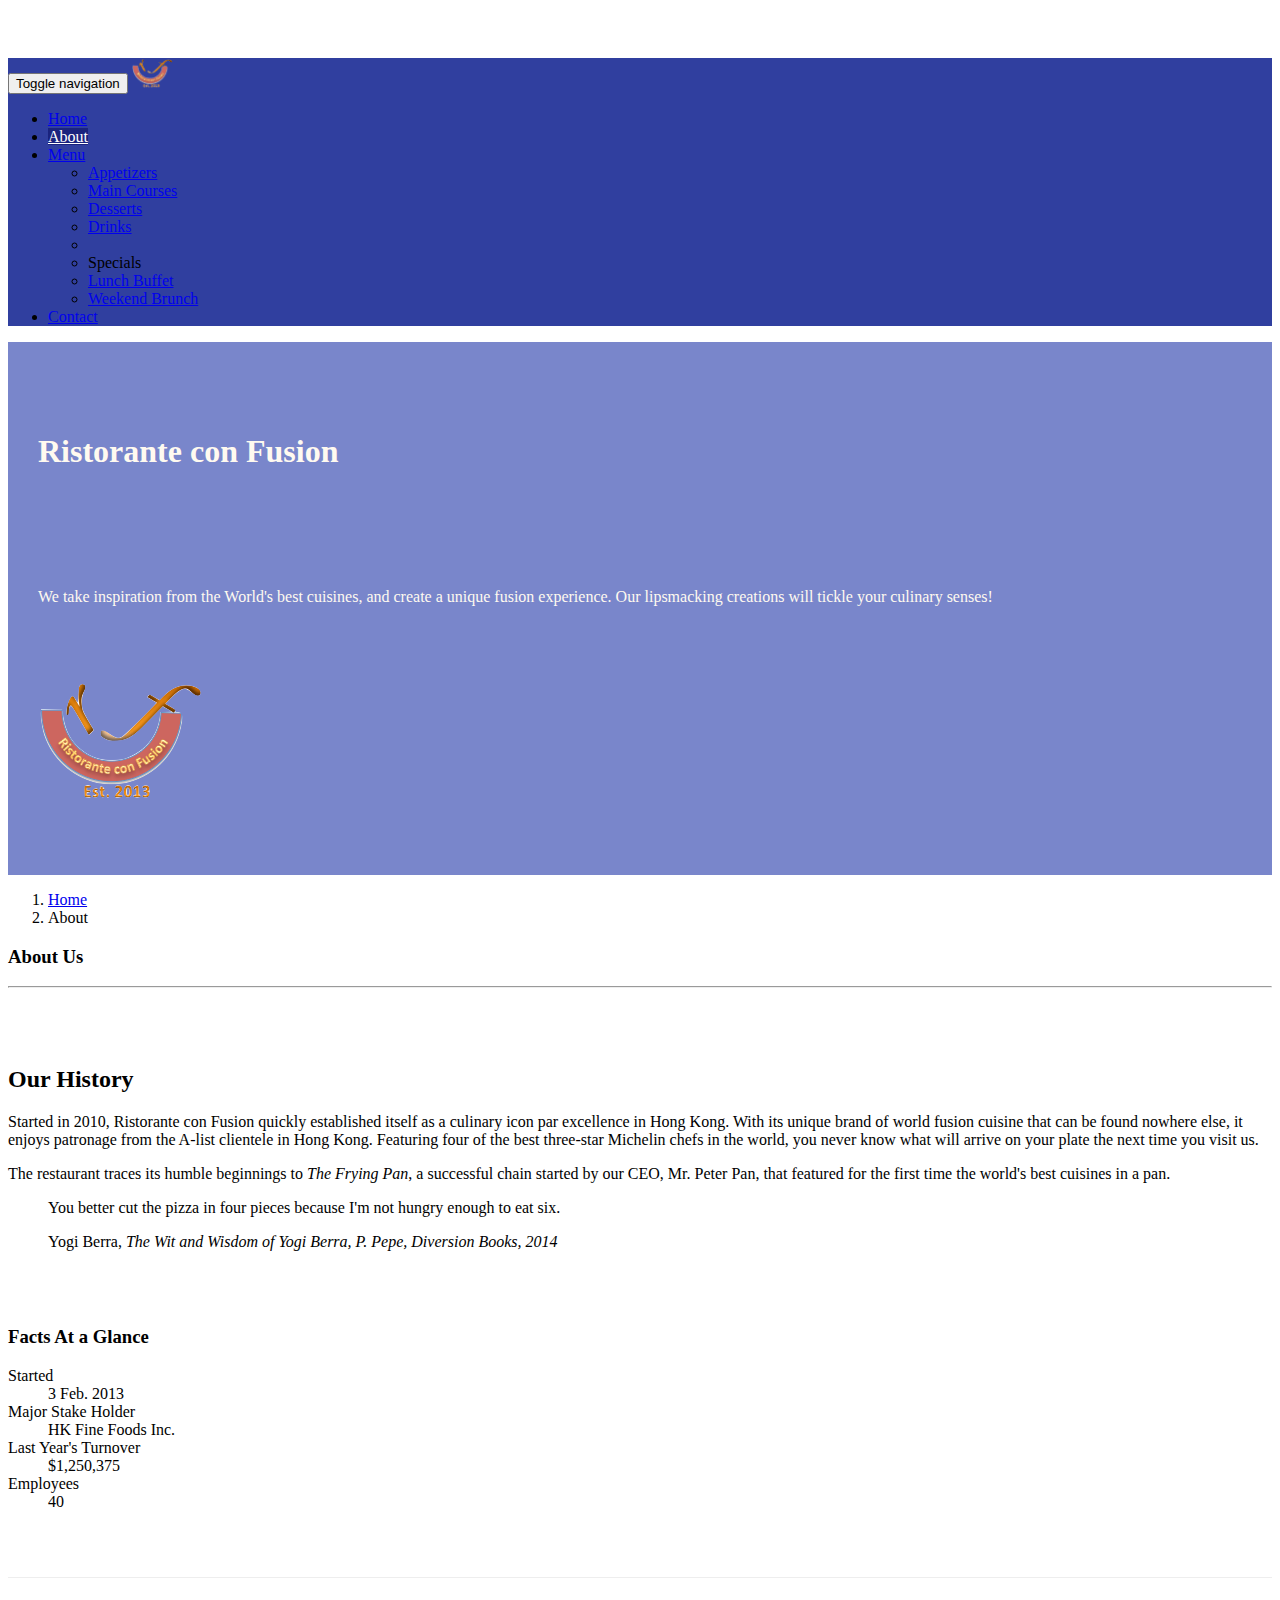
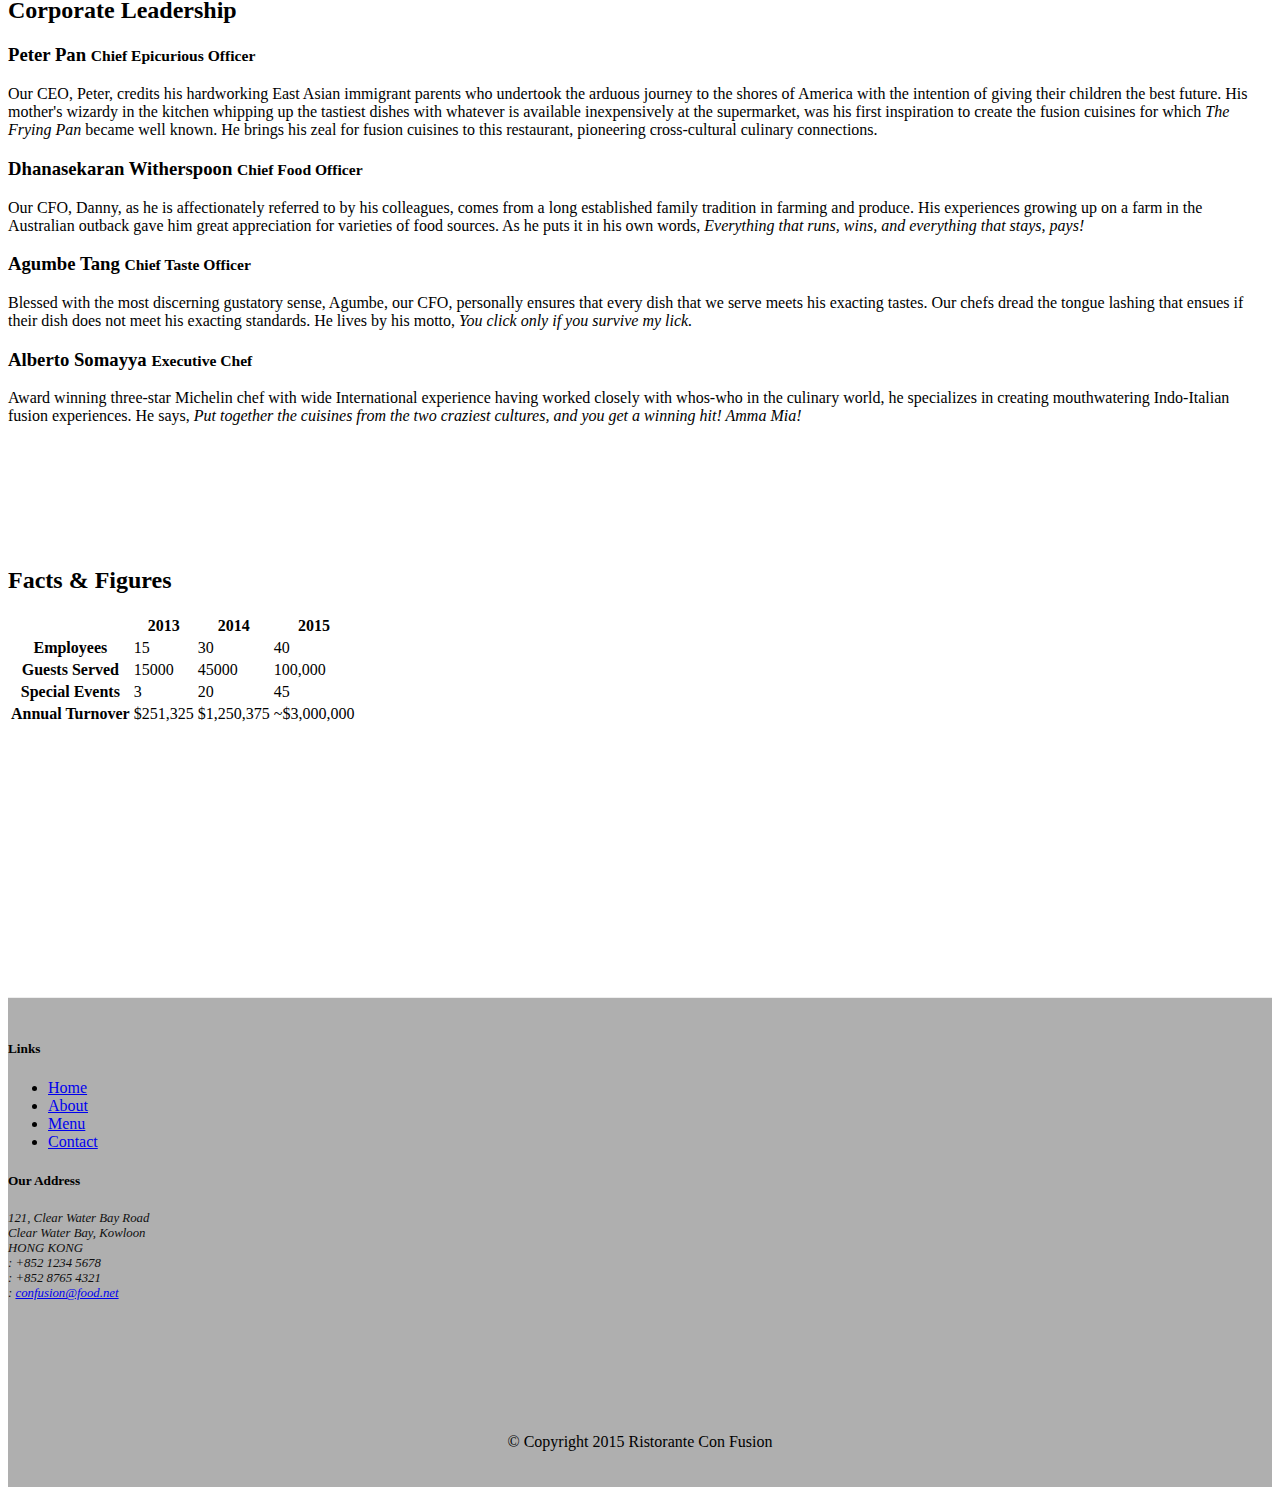
==== conFusion/About Us.html @ c1e33639 "Final Project for Assignment 2" ====
<!DOCTYPE html>
<html lang="en">

<head>
     <meta charset="utf-8">
    <meta http-equiv="X-UA-Compatible" content="IE=edge">
    <meta name="viewport" content="width=device-width, initial-scale=1">
    <!-- The above 3 meta tags *must* come first in the head; any other head 
         content must come *after* these tags -->
    <title>Ristorante Con Fusion: About Us</title>
        <!-- Bootstrap -->
    <link href="bootstrap/css/bootstrap.min.css" rel="stylesheet">
    <link href="bootstrap/css/bootstrap-theme.min.css" rel="stylesheet">
    <link href="font-awesome-4.6.3/css/font-awesome.min.css" rel="stylesheet">
    <link href="bootstrap-social-gh-pages/bootstrap-social.css" rel="stylesheet">
    <style>
        .row-header{
            margin: 0px auto;
            padding:0px auto;
        }

        .row-content {
            margin:0px auto;
            padding: 50px 0px 50px 0px;
            border-bottom: 1px ridge;
            min-height: 400px;
        }

        .row-footer {
            background-color: #AfAfAf;
            margin:0px auto;
            padding: 20px 0px 20px 0px;
        }
        .jumbotron {
            padding:70px 30px 70px 30px;
            margin:0px auto;
            background: #7986CB;
            color:floralwhite;
        }

        address {
            font-size:80%;
            margin:0px;
            color:#0f0f0f;
        }
        body{
            padding:50px 0px 0px 0px;
            z-index:0;
        }
        .navbar-inverse {
            background: #303F9F;
        }
        .navbar-inverse .navbar-nav > .active > a,
        .navbar-inverse .navbar-nav > .active > a:hover,
        .navbar-inverse .navbar-nav > .active > a:focus {
            color: #fff;
            background: #1A237E;
        }
        .navbar-inverse .navbar-nav > .open > a,
        .navbar-inverse .navbar-nav > .open > a:hover,
        .navbar-inverse .navbar-nav > .open > a:focus {
            color: #fff;
            background: #1A237E;
        }
        .navbar-inverse .navbar-nav .open .dropdown-menu> li> a,
        .navbar-inverse .navbar-nav .open .dropdown-menu {
            background-color: #303F9F;
            color:#eeeeee;
        }
        .navbar-inverse .navbar-nav .open .dropdown-menu> li> a:hover {
            color:#000000;
        }

    </style>

    <!-- HTML5 shim and Respond.js for IE8 support of HTML5 elements and media queries -->
    <!-- WARNING: Respond.js doesn't work if you view the page via file:// -->
    <!--[if lt IE 9]>
      <script src="https://oss.maxcdn.com/html5shiv/3.7.2/html5shiv.min.js"></script>
      <script src="https://oss.maxcdn.com/respond/1.4.2/respond.min.js"></script>
    <![endif]-->
</head>

<body>
    <nav class="navbar navbar-inverse navbar-fixed-top" role="navigation">
        <div class="container">
            <div class="navbar-header">
                <button type="button" class="navbar-toggle collapsed" data-toggle="collapse" data-target="#navbar" aria-expanded="false" aria-controls="navbar">
                    <span class="sr-only">Toggle navigation</span>
                    <span class="icon-bar"></span>
                    <span class="icon-bar"></span>
                    <span class="icon-bar"></span>
                </button>
                <a class="navbar-brand" href="index3.html"><img src="img/logo.png" height=30 width=41></a>
            </div>
            <div id="navbar" class="navbar-collapse collapse">
                <ul class="nav navbar-nav">
                    <li><a href="index3.html"><span class="glyphicon glyphicon-home" aria-hidden="true"></span> Home</a></li>

                    <li class="active"><a href="#"><span class="glyphicon glyphicon-info-sign" aria-hidden="true"></span> About</a></li>
                    <li class="dropdown">
                        <a href="#" class="dropdown-toggle" data-toggle="dropdown"
                           role="button" aria-haspopup="true" aria-expanded="false">
                            <span class="glyphicon glyphicon-list-alt" aria-hidden="true"></span>
                            Menu <span class="caret"></span></a>
                        <ul class="dropdown-menu">
                            <li><a href="#">Appetizers</a></li>
                            <li><a href="#">Main Courses</a></li>
                            <li><a href="#">Desserts</a></li>
                            <li><a href="#">Drinks</a></li>
                            <li role="separator" class="divider"></li>
                            <li class="dropdown-header">Specials</li>
                            <li><a href="#">Lunch Buffet</a></li>
                            <li><a href="#">Weekend Brunch</a></li>
                        </ul>
                    </li>
                    <li><a href="contactus.html" class="fa fa-envelope-o">Contact</a></li>
                </ul>
            </div>
        </div>
    </nav>  
    <header class="jumbotron">

        <!-- Main component for a primary marketing message or call to action -->

        <div class="container">
            <div class="row row-header">
                <div class="col-xs-12 col-sm-8">
                    <h1>Ristorante con Fusion</h1>
                    <p style="padding:40px;"></p>
                    <p>We take inspiration from the World's best cuisines, and create a unique fusion experience. Our lipsmacking creations will tickle your culinary senses!</p>
                </div>
                <div class="col-xs-12 col-sm-2">
                    <p style="padding:20px;"></p>
                    <img src="img/logo.png" class="img-responsive">
                </div>
            </div>
        </div>
    </header>


    <div class="container">
        <div>
            <div>
                <ol class="breadcrumb">
                    <li><a href="index3.html">Home</a></li>
                    <li class="active">About</li>
                    <ol>
            </div>
            <div>
               <h3>About Us</h3>
               <hr>
            </div>
        </div>
        
        <div class="row row-content">
            <div class="col-sm-8">
                <h2>Our History</h2>
                <p>Started in 2010, Ristorante con Fusion quickly established itself as a culinary icon par excellence in Hong Kong. With its unique brand of world fusion cuisine that can be found nowhere else, it enjoys patronage from the A-list clientele in Hong Kong.  Featuring four of the best three-star Michelin chefs in the world, you never know what will arrive on your plate the next time you visit us.</p>
                <p>The restaurant traces its humble beginnings to <em>The Frying Pan</em>, a successful chain started by our CEO, Mr. Peter Pan, that featured for the first time the world's best cuisines in a pan.</p>
                <div class="well">
                    <blockquote>
                        <p>You better cut the pizza in four pieces because
                            I'm not hungry enough to eat six.</p>
                        <footer>Yogi Berra,
                            <cite>The Wit and Wisdom of Yogi Berra,
                                P. Pepe, Diversion Books, 2014</cite>
                        </footer>
                    </blockquote>
                </div>

            </div>
            <div class="col-sm-4">
                <p style="padding:20px;"></p>

                <div class="panel panel-primary">
                    <div class="panel-heading">
                        <h3 class="panel-title">Facts At a Glance</h3>
                    </div>
                    <div class="panel-body">
                        <dl class="dl-horizontal">
                            <dt>Started</dt>
                            <dd>3 Feb. 2013</dd>
                            <dt>Major Stake Holder</dt>
                            <dd>HK Fine Foods Inc.</dd>
                            <dt>Last Year's Turnover</dt>
                            <dd>$1,250,375</dd>
                            <dt>Employees</dt>
                            <dd>40</dd>
                        </dl>
                    </div>
                </div>
            </div>
        </div>


        <div>
            <div>
                <h2>Corporate Leadership</h2>
                <h3>Peter Pan <small>Chief Epicurious Officer</small></h3>
                <p>Our CEO, Peter, credits his hardworking East Asian immigrant parents who undertook the arduous journey to the shores of America with the intention of giving their children the best future. His mother's wizardy in the kitchen whipping up the tastiest dishes with whatever is available inexpensively at the supermarket, was his first inspiration to create the fusion cuisines for which <em>The Frying Pan</em> became well known. He brings his zeal for fusion cuisines to this restaurant, pioneering cross-cultural culinary connections.</p>
                <h3>Dhanasekaran Witherspoon <small>Chief Food Officer</small></h3>
                <p>Our CFO, Danny, as he is affectionately referred to by his colleagues, comes from a long established family tradition in farming and produce. His experiences growing up on a farm in the Australian outback gave him great appreciation for varieties of food sources. As he puts it in his own words, <em>Everything that runs, wins, and everything that stays, pays!</em></p>
                <h3>Agumbe Tang <small>Chief Taste Officer</small></h3>
                <p>Blessed with the most discerning gustatory sense, Agumbe, our CFO, personally ensures that every dish that we serve meets his exacting tastes. Our chefs dread the tongue lashing that ensues if their dish does not meet his exacting standards. He lives by his motto, <em>You click only if you survive my lick.</em></p>
                <h3>Alberto Somayya <small>Executive Chef</small></h3>
                <p>Award winning three-star Michelin chef with wide International experience having worked closely with whos-who in the culinary world, he specializes in creating mouthwatering Indo-Italian fusion experiences. He says, <em>Put together the cuisines from the two craziest cultures, and you get a winning hit! Amma Mia!</em></p>
            </div>
             <div>
                <p style="padding:20px;"></p>
            </div>
            <div class="row row-content">
                <div class="col-xs-12 col-sm-9">
                    <h2>Facts &amp; Figures</h2>
                    <div class="table-responsive">
                        <table class="table table-striped">
                            <tr>
                                <td>&nbsp;</td>
                                <th>2013</th>
                                <th>2014</th>
                                <th>2015</th>
                            </tr>
                            <tr>
                                <th>Employees</th>
                                <td>15</td>
                                <td>30</td>
                                <td>40</td>
                            </tr>
                            <tr>
                                <th>Guests Served</th>
                                <td>15000</td>
                                <td>45000</td>
                                <td>100,000</td>
                            </tr>
                            <tr>
                                <th>Special Events</th>
                                <td>3</td>
                                <td>20</td>
                                <td>45</td>
                            </tr>
                            <tr>
                                <th>Annual Turnover</th>
                                <td>$251,325</td>
                                <td>$1,250,375</td>
                                <td>~$3,000,000</td>
                            </tr>
                        </table>
                    </div>

                </div>
                <div class="col-xs-12 col-sm-3">
                    <p style="padding:20px;"></p>
                </div>
            </div>
       </div>

    </div>

    <footer class="row-footer">
        <div class="container">
            <div class="row">             
                <div class="col-xs-5 col-xs-offset-1 col-sm-2 col-sm-offset-1">
                    <h5>Links</h5>
                    <ul class="list-unstyled">
                        <li><a href="#">Home</a></li>
                        <li><a href="#">About</a></li>
                        <li><a href="#">Menu</a></li>
                        <li><a href="#">Contact</a></li>
                    </ul>
                </div>
                <div class="col-xs-6 col-sm-5">
                    <h5>Our Address</h5>
                    <address>
		              121, Clear Water Bay Road<br>
		              Clear Water Bay, Kowloon<br>
		              HONG KONG<br>
		              <i class="fa fa-phone"></i>: +852 1234 5678<br>
		              <i class="fa fa-fax"></i>: +852 8765 4321<br>
		              <i class="fa fa-envelope"></i>: 
                        <a href="mailto:confusion@food.net">confusion@food.net</a>
		           </address>
                </div>
                <div class="col-xs-12 col-sm-4">
                    <div class="nav navbar-nav" style="padding: 40px 10px;">
                        <a class="btn btn-social-icon btn-google-plus" href="http://google.com/+"><i class="fa fa-google-plus"></i></a>
                        <a class="btn btn-social-icon btn-facebook" href="http://www.facebook.com/profile.php?id="><i class="fa fa-facebook"></i></a>
                        <a class="btn btn-social-icon btn-linkedin" href="http://www.linkedin.com/in/"><i class="fa fa-linkedin"></i></a>
                        <a class="btn btn-social-icon btn-twitter" href="http://twitter.com/"><i class="fa fa-twitter"></i></a>
                        <a class="btn btn-social-icon btn-youtube" href="http://youtube.com/"><i class="fa fa-youtube"></i></a>
                        <a class="btn btn-social-icon" href="mailto:"><i class="fa fa-envelope-o"></i></a>
                    </div>
                </div>
                <div class="col-xs-12">
                    <p style="padding:10px;"></p>
                    <p align=center>© Copyright 2015 Ristorante Con Fusion</p>
                </div>
            </div>
        </div>
    </footer>
    <!-- jQuery (necessary for Bootstrap's JavaScript plugins) -->
    <script src="https://ajax.googleapis.com/ajax/libs/jquery/1.11.3/jquery.min.js"></script>
    <!-- Include all compiled plugins (below), or include individual files as needed -->
    <script src="bootstrap/js/bootstrap.min.js"></script>
</body>

</html>
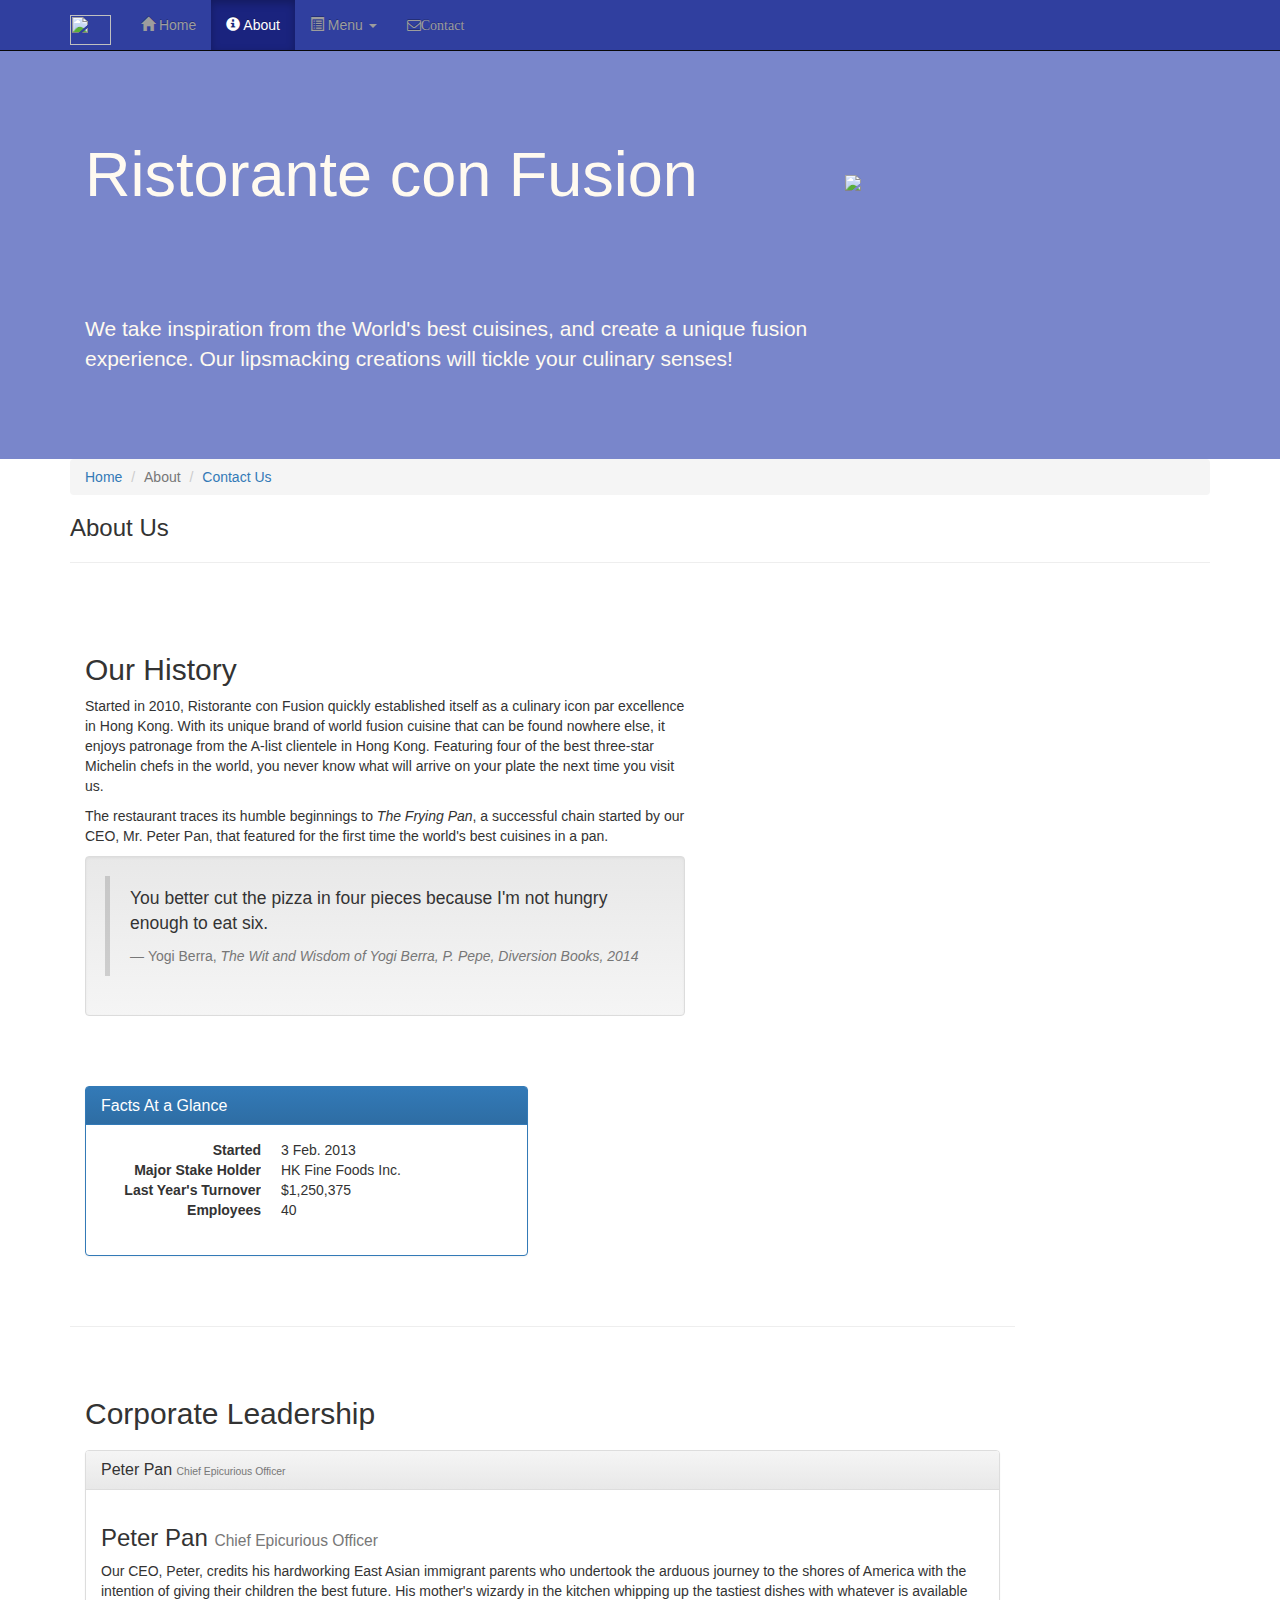
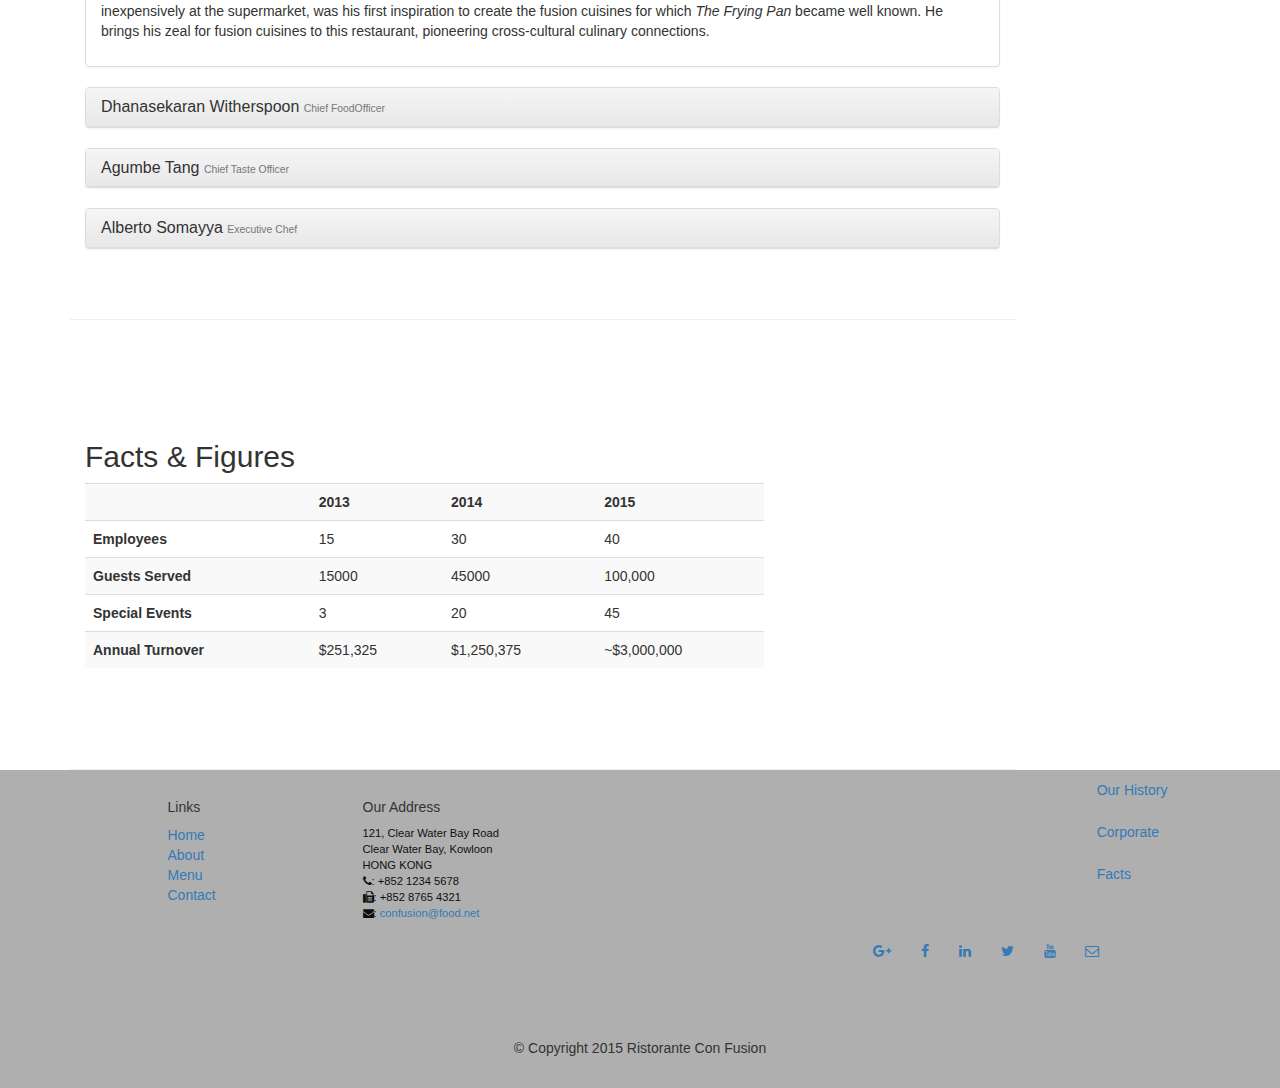
==== commit 508659e3: "Assignment 4 done" ====
--- a/conFusion/About Us.html
+++ b/conFusion/About Us.html
@@ -13,66 +13,13 @@
     <link href="bootstrap/css/bootstrap-theme.min.css" rel="stylesheet">
     <link href="font-awesome-4.6.3/css/font-awesome.min.css" rel="stylesheet">
     <link href="bootstrap-social-gh-pages/bootstrap-social.css" rel="stylesheet">
-    <style>
-        .row-header{
-            margin: 0px auto;
-            padding:0px auto;
-        }
-
-        .row-content {
-            margin:0px auto;
-            padding: 50px 0px 50px 0px;
-            border-bottom: 1px ridge;
-            min-height: 400px;
-        }
-
-        .row-footer {
-            background-color: #AfAfAf;
-            margin:0px auto;
-            padding: 20px 0px 20px 0px;
-        }
-        .jumbotron {
-            padding:70px 30px 70px 30px;
-            margin:0px auto;
-            background: #7986CB;
-            color:floralwhite;
-        }
-
-        address {
-            font-size:80%;
-            margin:0px;
-            color:#0f0f0f;
-        }
-        body{
-            padding:50px 0px 0px 0px;
-            z-index:0;
-        }
-        .navbar-inverse {
-            background: #303F9F;
-        }
-        .navbar-inverse .navbar-nav > .active > a,
-        .navbar-inverse .navbar-nav > .active > a:hover,
-        .navbar-inverse .navbar-nav > .active > a:focus {
-            color: #fff;
-            background: #1A237E;
-        }
-        .navbar-inverse .navbar-nav > .open > a,
-        .navbar-inverse .navbar-nav > .open > a:hover,
-        .navbar-inverse .navbar-nav > .open > a:focus {
-            color: #fff;
-            background: #1A237E;
-        }
-        .navbar-inverse .navbar-nav .open .dropdown-menu> li> a,
-        .navbar-inverse .navbar-nav .open .dropdown-menu {
-            background-color: #303F9F;
-            color:#eeeeee;
-        }
-        .navbar-inverse .navbar-nav .open .dropdown-menu> li> a:hover {
-            color:#000000;
-        }
-
-    </style>
-
+    <link href="bower_components/bootstrap/dist/css/bootstrap.min.css" rel
+            ="stylesheet">
+    <link href="bower_components/bootstrap/dist/css/bootstrap-theme.min.css" rel
+            ="stylesheet">
+    <link href="bower_components/font-awesome/css/font-awesome.min.css" rel
+            ="stylesheet">
+    <link href="mystyles.css" rel="stylesheet">
     <!-- HTML5 shim and Respond.js for IE8 support of HTML5 elements and media queries -->
     <!-- WARNING: Respond.js doesn't work if you view the page via file:// -->
     <!--[if lt IE 9]>
@@ -81,7 +28,7 @@
     <![endif]-->
 </head>
 
-<body>
+<body data-spy="scroll" data-target="#myScrollspy" data-offset="200">
     <nav class="navbar navbar-inverse navbar-fixed-top" role="navigation">
         <div class="container">
             <div class="navbar-header">
@@ -91,7 +38,7 @@
                     <span class="icon-bar"></span>
                     <span class="icon-bar"></span>
                 </button>
-                <a class="navbar-brand" href="index3.html"><img src="img/logo.png" height=30 width=41></a>
+                <a class="navbar-brand" href="index3.html"><img src="http://icons.iconarchive.com/icons/icons8/android/512/Food-Vegeterian-Food-icon.png" height=30 width=41></a>
             </div>
             <div id="navbar" class="navbar-collapse collapse">
                 <ul class="nav navbar-nav">
@@ -132,7 +79,7 @@
                 </div>
                 <div class="col-xs-12 col-sm-2">
                     <p style="padding:20px;"></p>
-                    <img src="img/logo.png" class="img-responsive">
+                    <img src="http://icons.iconarchive.com/icons/icons8/android/512/Food-Vegeterian-Food-icon.png" class="img-responsive">
                 </div>
             </div>
         </div>
@@ -145,6 +92,7 @@
                 <ol class="breadcrumb">
                     <li><a href="index3.html">Home</a></li>
                     <li class="active">About</li>
+                    <li><a href="contactus.html">Contact Us</a></li>
                     <ol>
             </div>
             <div>
@@ -152,9 +100,10 @@
                <hr>
             </div>
         </div>
-        
-        <div class="row row-content">
-            <div class="col-sm-8">
+        <div class="row">
+            <div class="col-xs-12 col-sm-10">
+        <div  id="history" class="row row-content">
+            <div class="col-xs-12 col-sm-6 col-lg-8">
                 <h2>Our History</h2>
                 <p>Started in 2010, Ristorante con Fusion quickly established itself as a culinary icon par excellence in Hong Kong. With its unique brand of world fusion cuisine that can be found nowhere else, it enjoys patronage from the A-list clientele in Hong Kong.  Featuring four of the best three-star Michelin chefs in the world, you never know what will arrive on your plate the next time you visit us.</p>
                 <p>The restaurant traces its humble beginnings to <em>The Frying Pan</em>, a successful chain started by our CEO, Mr. Peter Pan, that featured for the first time the world's best cuisines in a pan.</p>
@@ -170,7 +119,7 @@
                 </div>
 
             </div>
-            <div class="col-sm-4">
+            <div class="to col-xs-12 col-sm-6 col-lg-4.">
                 <p style="padding:20px;"></p>
 
                 <div class="panel panel-primary">
@@ -194,22 +143,88 @@
         </div>
 
 
-        <div>
-            <div>
+        <div id="corporate" class="row row-content">
+            <div class="col-xs-12">
                 <h2>Corporate Leadership</h2>
-                <h3>Peter Pan <small>Chief Epicurious Officer</small></h3>
-                <p>Our CEO, Peter, credits his hardworking East Asian immigrant parents who undertook the arduous journey to the shores of America with the intention of giving their children the best future. His mother's wizardy in the kitchen whipping up the tastiest dishes with whatever is available inexpensively at the supermarket, was his first inspiration to create the fusion cuisines for which <em>The Frying Pan</em> became well known. He brings his zeal for fusion cuisines to this restaurant, pioneering cross-cultural culinary connections.</p>
-                <h3>Dhanasekaran Witherspoon <small>Chief Food Officer</small></h3>
-                <p>Our CFO, Danny, as he is affectionately referred to by his colleagues, comes from a long established family tradition in farming and produce. His experiences growing up on a farm in the Australian outback gave him great appreciation for varieties of food sources. As he puts it in his own words, <em>Everything that runs, wins, and everything that stays, pays!</em></p>
-                <h3>Agumbe Tang <small>Chief Taste Officer</small></h3>
-                <p>Blessed with the most discerning gustatory sense, Agumbe, our CFO, personally ensures that every dish that we serve meets his exacting tastes. Our chefs dread the tongue lashing that ensues if their dish does not meet his exacting standards. He lives by his motto, <em>You click only if you survive my lick.</em></p>
-                <h3>Alberto Somayya <small>Executive Chef</small></h3>
-                <p>Award winning three-star Michelin chef with wide International experience having worked closely with whos-who in the culinary world, he specializes in creating mouthwatering Indo-Italian fusion experiences. He says, <em>Put together the cuisines from the two craziest cultures, and you get a winning hit! Amma Mia!</em></p>
-            </div>
+                <div class="panel-group" id="accordion" role="tablist" aria-multiselectable="true">
+                    </div>
+
+                    <div class="panel panel-default">
+                        <div class="panel-heading" role="tab" id="headingPeter">
+                            <h3 class="panel-title">
+                                <a role="button" data-toggle="collapse" data-parent="#accordion" href="#peter" aria-expanded="true" aria-controls="peter">Peter Pan
+                                    <small>Chief Epicurious Officer</small>
+                                </a>
+                            </h3>
+                        </div>
+                        <div role="tabpanel" class="panel-collapse collapse in" id="peter" aria-labelledby="headingPeter">
+                            <div class="panel-body">
+                                <p>
+                                    <div role="tabpanel" class="tab-pane fade in active" id="peter">
+                                    <h3>Peter Pan <small>Chief Epicurious Officer</small></h3>
+                                <p>Our CEO, Peter, credits his hardworking East Asian immigrant parents who undertook the arduous journey to the shores of America with the intention of giving their children the best future. His mother's wizardy in the kitchen whipping up the tastiest dishes with whatever is available inexpensively at the supermarket, was his first inspiration to create the fusion cuisines for which <em>The Frying Pan</em> became well known. He brings his zeal for fusion cuisines to this restaurant, pioneering cross-cultural culinary connections.</p>
+                            </div>
+                            </p>
+                            </div>
+                        </div>
+                    </div>
+                <div class="panel panel-default">
+                    <div class="panel-heading" role="tab" id="headingDanny">
+                        <h3 class="panel-title">
+                            <a class="collapsed" role="button" data-toggle="collapse" data-parent="#accordion" href="#danny" aria-expanded="false" aria-controls="danny">Dhanasekaran Witherspoon <small>Chief FoodOfficer</small></a>
+                        </h3>
+                    </div>
+                    <div role="tabpanel" class="panel-collapse collapse" id="danny" aria-labelledby="headingDanny">
+                        <div class="panel-body">
+                            <p>
+                                <div role="tabpanel" class="tab-pane fade in" id="danny">
+                                <h3>Dhanasekaran Witherspoon <small>Chief Food Officer</small></h3>
+                            <p>Our CFO, Danny, as he is affectionately referred to by his colleagues, comes from a long established family tradition in farming and produce. His experiences growing up on a farm in the Australian outback gave him great appreciation for varieties of food sources. As he puts it in his own words, <em>Everything that runs, wins, and everything that stays, pays!</em></p>
+                        </div>
+                        </em></p>
+                        </div>
+                    </div>
+                </div>
+                <div class="panel panel-default">
+                    <div class="panel-heading" role="tab" id="headingAgumbe">
+                        <h3 class="panel-title">
+                            <a class="collapsed" role="button" data-toggle="collapse" data-parent="#accordion" href="#agumbe" aria-expanded="false" aria-controls="agumbe">Agumbe Tang <small>Chief Taste Officer
+                            </small></a>
+                        </h3>
+                    </div>
+                    <div role="tabpanel" class="panel-collapse collapse" id="agumbe" aria-labelledby="headingAgumbe">
+                        <div class="panel-body">
+                            <p>
+                                <div role="tabpanel" class="tab-pane fade in " id="agumbe">
+                                    <h3>Agumbe Tang <small>Chief Taste Officer</small></h3>
+                            <p>Blessed with the most discerning gustatory sense, Agumbe, our CFO, personally ensures that every dish that we serve meets his exacting tastes. Our chefs dread the tongue lashing that ensues if their dish does not meet his exacting standards. He lives by his motto, <em>You click only if you survive my lick.</em></p>
+                        </div> </em></p>
+                        </div>
+                    </div>
+                </div>
+                <div class="panel panel-default">
+                    <div class="panel-heading" role="tab" id="headingAlberto">
+                        <h3 class="panel-title">
+                            <a class="collapsed" role="button" data-toggle="collapse" data-parent="#accordion" href="#alberto" aria-expanded="false" aria-controls="alberto">Alberto Somayya <small>Executive Chef</small
+                            ></a>
+                        </h3>
+                    </div>
+                    <div role="tabpanel" class="panel-collapse collapse" id="alberto" aria-labelledby="headingAlberto">
+                        <div class="panel-body">
+                            <p> <div role="tabpanel" class="tab-pane fade in " id="alberto">
+                                <h3>Alberto Somayya <small>Executive Chef</small></h3>
+                            <p>Award winning three-star Michelin chef with wide International experience having worked closely with whos-who in the culinary world, he specializes in creating mouthwatering Indo-Italian fusion experiences. He says, <em>Put together the cuisines from the two craziest cultures, and you get a winning hit! Amma Mia!</em></p>
+                        </div> </em></p>
+                        </div>
+                    </div>
+                </div>
+
+                 </div>
+                </div>
              <div>
                 <p style="padding:20px;"></p>
             </div>
-            <div class="row row-content">
+            <div id="facts" class="row row-content">
                 <div class="col-xs-12 col-sm-9">
                     <h2>Facts &amp; Figures</h2>
                     <div class="table-responsive">
@@ -252,8 +267,18 @@
                     <p style="padding:20px;"></p>
                 </div>
             </div>
-       </div>
-
+
+
+    </div>
+    </div>
+    </div>
+    <nav class="hidden-xs col-sm-2" id="myScrollspy" style="float: right">
+        <ul class="nav nav-pills nav-stacked" data-spy="affix" data-offset-top="400">
+            <li><a href="#history">Our History</a></li>
+            <li><a href="#corporate">Corporate</a></li>
+            <li><a href="#facts">Facts</a></li>
+        </ul>
+    </nav>
     </div>
 
     <footer class="row-footer">
@@ -300,7 +325,12 @@
     <!-- jQuery (necessary for Bootstrap's JavaScript plugins) -->
     <script src="https://ajax.googleapis.com/ajax/libs/jquery/1.11.3/jquery.min.js"></script>
     <!-- Include all compiled plugins (below), or include individual files as needed -->
-    <script src="bootstrap/js/bootstrap.min.js"></script>
+    <script src="js/bootstrap.min.js"></script>
+    <script src="bower_components/jquery/dist/jquery.min.js"></script>
+    <!-- Include all compiled plugins (below), or include individual files as
+       needed -->
+    <script src="bower_components/bootstrap/dist/js/bootstrap.min.js"></script>
+
 </body>
 
 </html>--- a/conFusion/mystyles.css
+++ b/conFusion/mystyles.css
@@ -0,0 +1,96 @@
+.row-header {
+  margin: 0px auto;
+  padding: 0px 0px;
+}
+.row-content {
+  margin: 0px auto;
+  padding: 50px 0px;
+  border-bottom: 1px ridge;
+  min-height: 400px;
+}
+.row-footer {
+  margin: 0px auto;
+  padding: 20px 0px;
+  background-color: #AfAfAf;
+}
+.jumbotron {
+  margin: 0px auto;
+  padding: 70px 30px;
+  background: #7986CB;
+  color: floralwhite;
+}
+.carousel {
+  background: #1a237e;
+}
+.carousel .item {
+  height: 300px;
+}
+.carousel .item img {
+  left: 0;
+  min-height: 300px;
+  position: absolute;
+  top: 0;
+}
+.navbar-inverse {
+  background: #303f9f;
+  color: #ffffff;
+}
+.navbar-inverse .navbar-nav > .active > a {
+  background: #1a237e;
+  color: #ffffff;
+}
+.navbar-inverse .navbar-nav > .active > a:hover {
+  background: #1a237e;
+  color: #ffffff;
+}
+.navbar-inverse .navbar-nav > .active > a:focus {
+  background: #1a237e;
+  color: #ffffff;
+}
+.navbar-inverse .navbar-nav > .open > a {
+  background: #1a237e;
+  color: #ffffff;
+}
+.navbar-inverse .navbar-nav > .open > a:hover {
+  background: #1a237e;
+  color: #ffffff;
+}
+.navbar-inverse .navbar-nav > .open > a:focus {
+  background: #1a237e;
+  color: #ffffff;
+}
+.navbar-inverse .navbar-nav .open .dropdown-menu > li > a {
+  background-color: #303f9f;
+  color: #eeeeee;
+}
+.navbar-inverse .navbar-nav .open .dropdown-menu > li > a:hover {
+  color: #000000;
+}
+.navbar-inverse .navbar-nav .open .dropdown-menu {
+  background-color: #303f9f;
+  color: #eeeeee;
+}
+address {
+  color: #0f0f0f;
+  font-size: 80%;
+  margin: 0px;
+}
+body {
+  align: center;
+  padding: 50px 0px 0px 0px;
+  z-index: 0;
+}
+.tab-content {
+  border-bottom: 1px solid #dddddd;
+  border-left: 1px solid #dddddd;
+  border-right: 1px solid #dddddd;
+  padding: 10px;
+}
+.affix {
+  top: 100px;
+}
+#carouselButtons {
+  bottom: 0px;
+  position: absolute;
+  right: 0px;
+}
